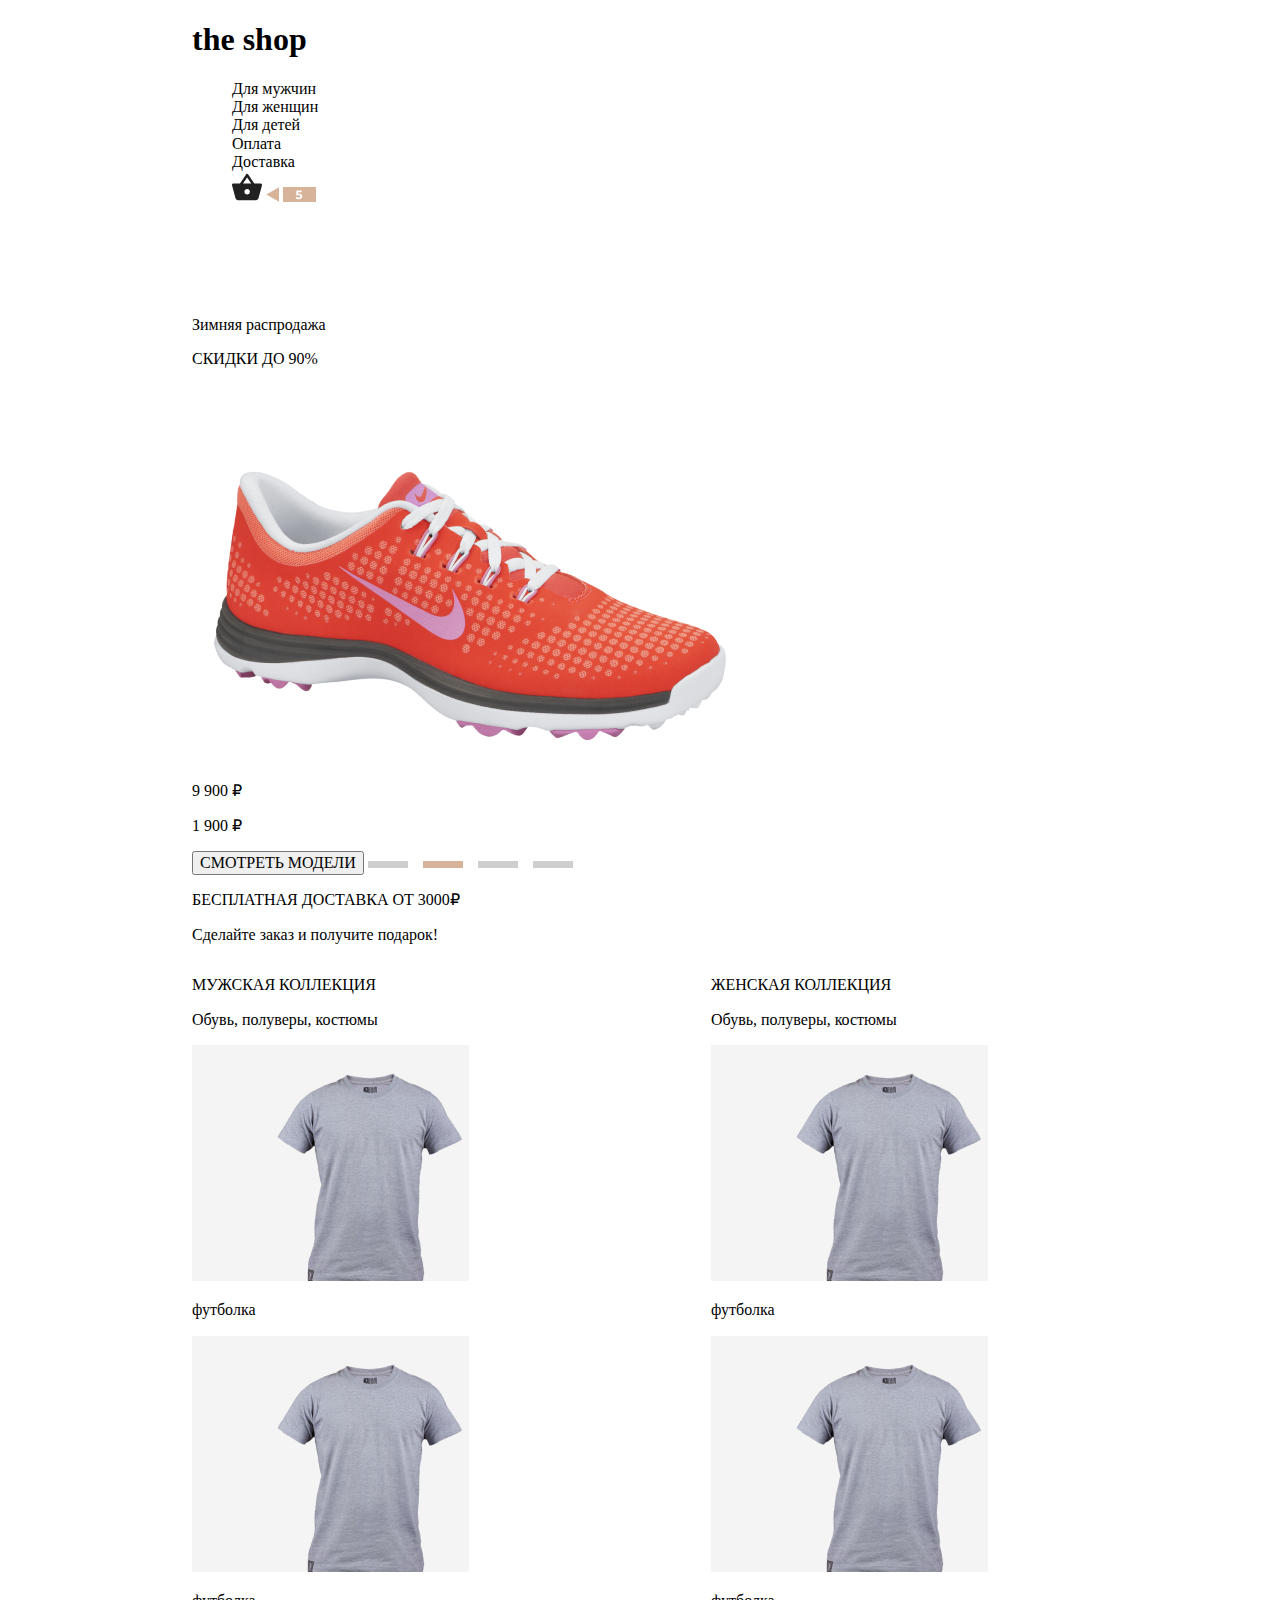
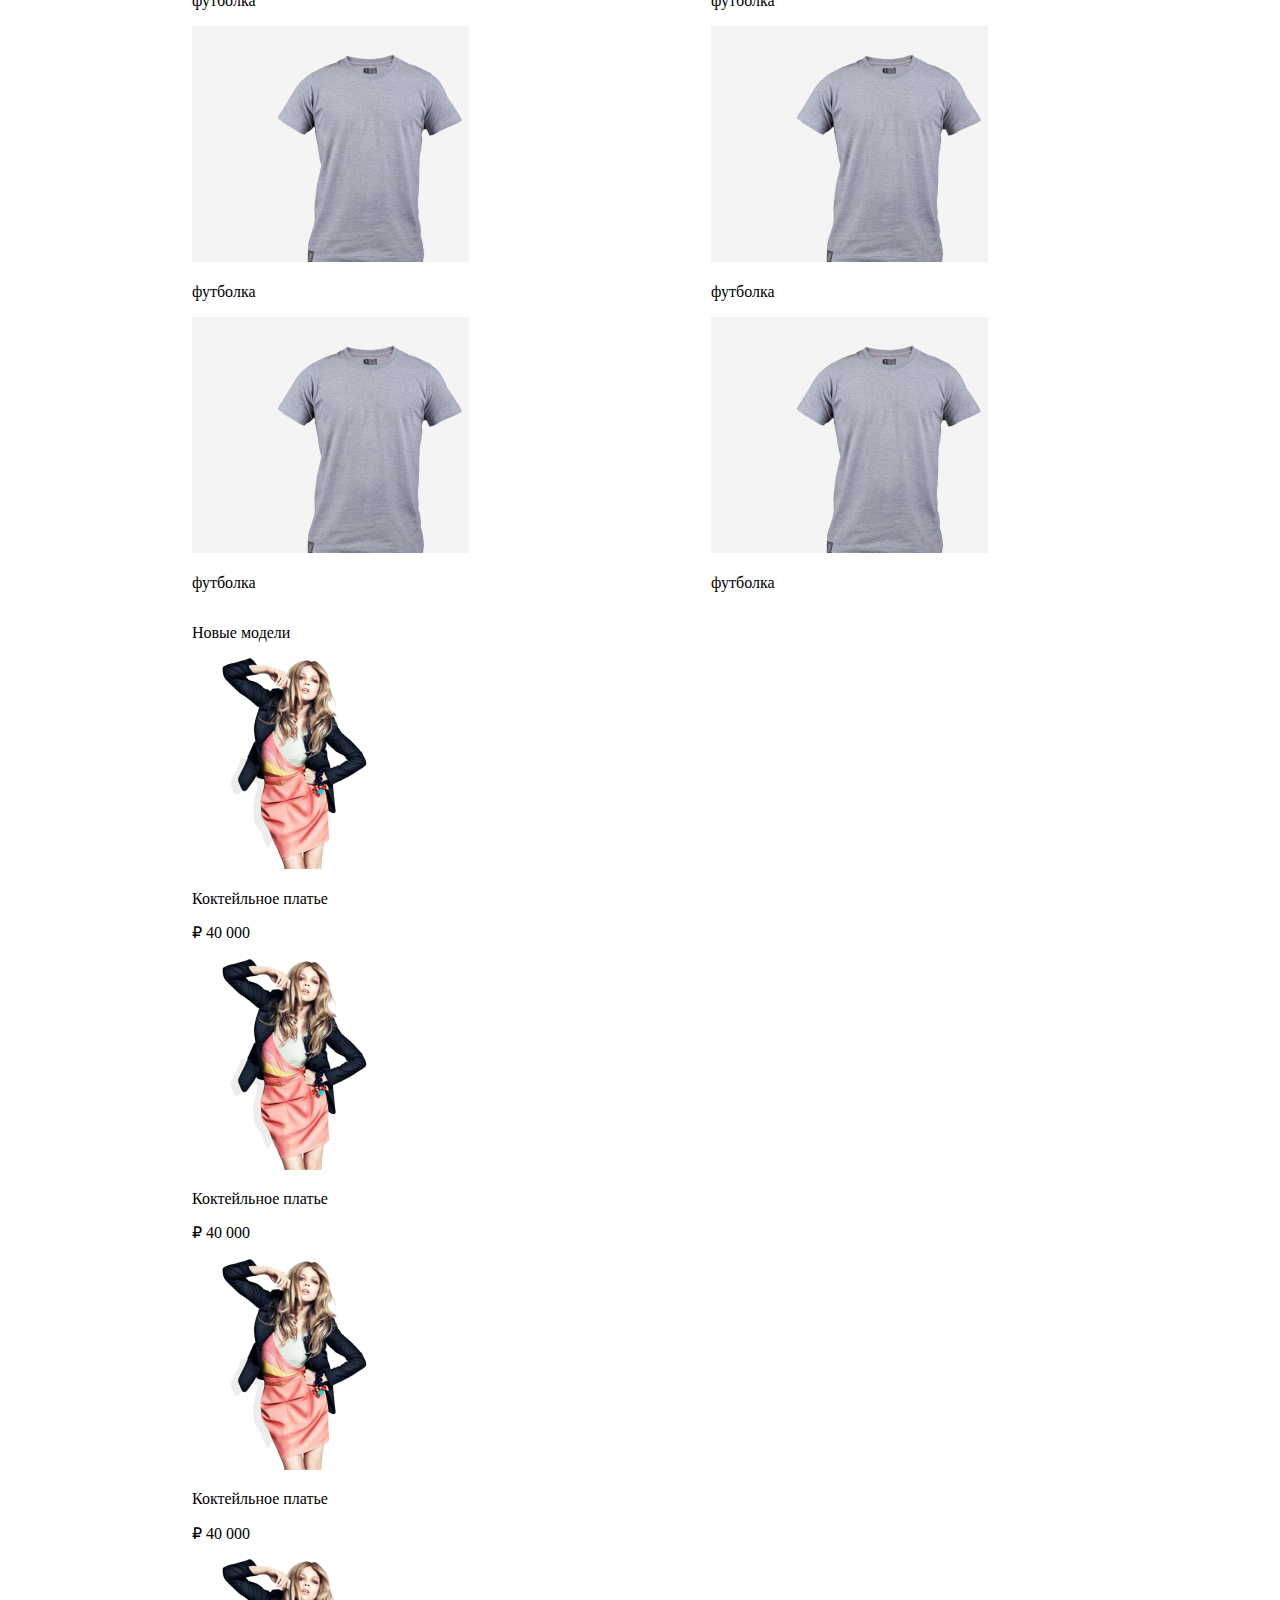
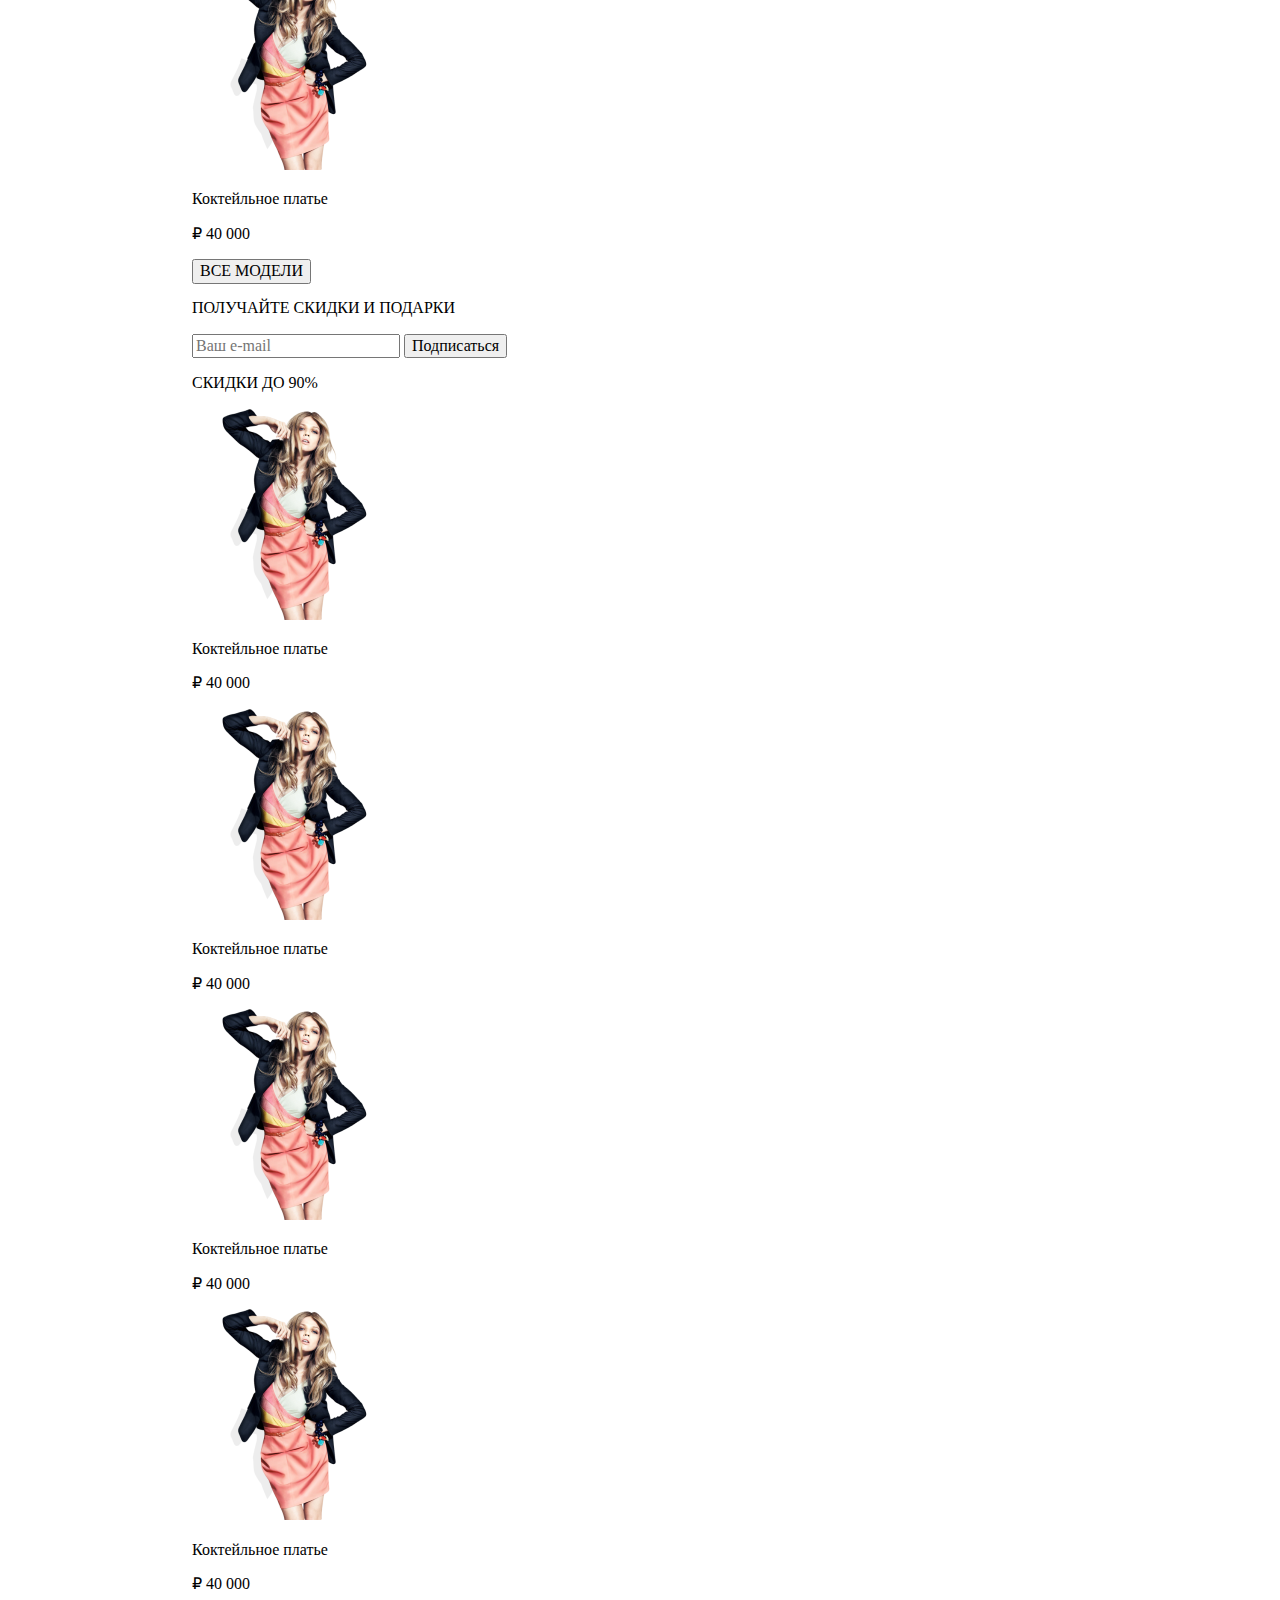
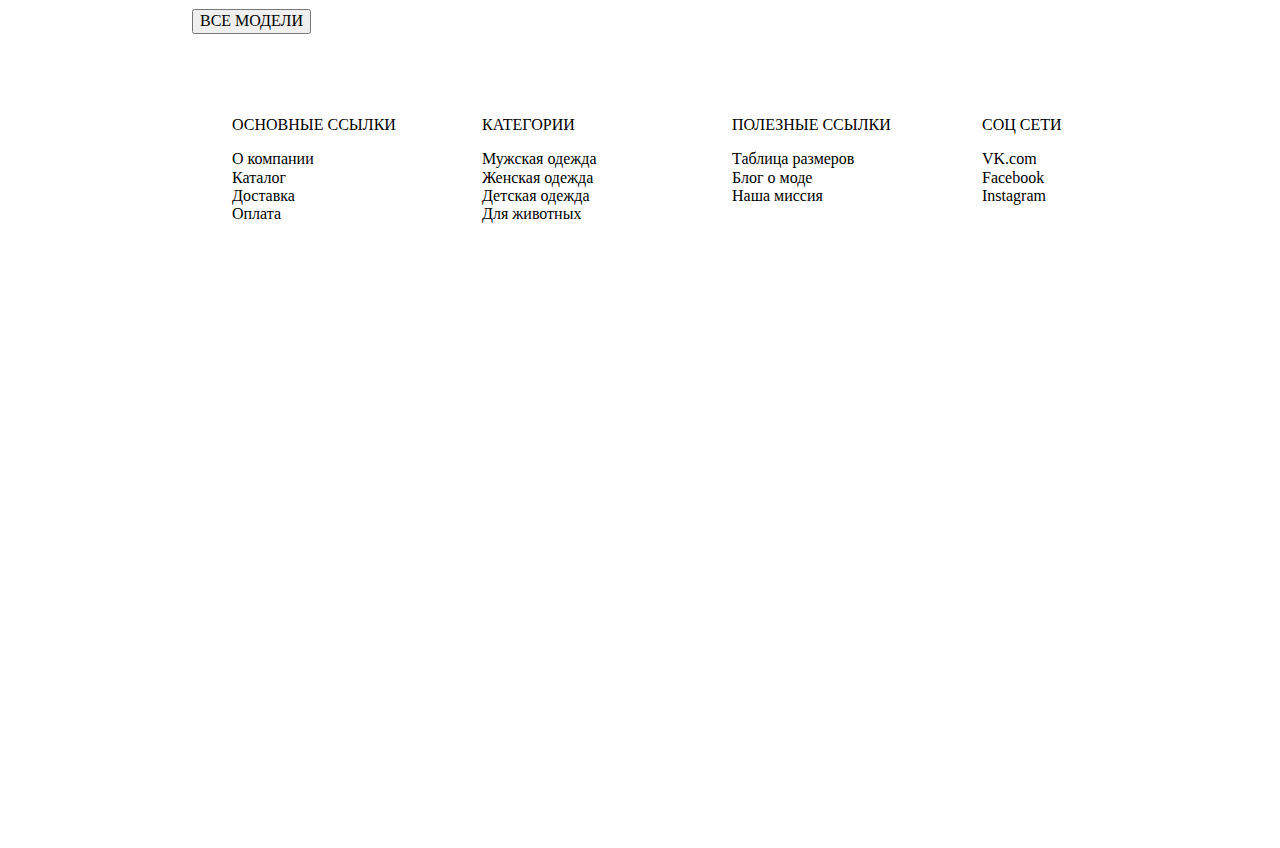
==== index.html @ 5e586734 "basis of the task" ====
<!DOCTYPE html>
<html lang="en">

<head>
    <meta charset="UTF-8">
    <meta name="viewport" content="width=device-width, initial-scale=1.0">
    <link rel="shortcut icon" href="./assets/icons/Frame.svg" type="image/svg">
    <title>Shop</title>
    <link rel="stylesheet" href="./assets/style/normalize.css"> <!-- Подключаем сначала normalize.css -->
    <link rel="stylesheet" href="./assets/style/style.css"> <!--Далее подключаем свои стили -->
</head>

<body class="grid">
    <header>
        <h1>the shop</h1>
        <nav>
            <ul>
                <li>Для мужчин</li>
                <li>Для женщин</li>
                <li>Для детей</li>
                <li>Оплата</li>
                <li>Доставка</li>
                <li>
                    <div class="basket">
                        <img src="./assets/icons/shopping-basket-button.svg" alt="basket">
                        <img src="./assets/icons/Rectangle_1.svg" alt="basket2">
                        <img src="./assets/icons/Rectangle_2.svg" alt="basket3">
                    </div>
                </li>
            </ul>
        </nav>
    </header>
    <main>
        <section class="sale">
            <p>Зимняя распродажа</p>
            <p>СКИДКИ ДО 90%</p>
            <img src="./assets/img/running_shoes.png" alt="running_shoes">
            <p>9 900 ₽</p>
            <p>1 900 ₽</p>
            <button>СМОТРЕТЬ МОДЕЛИ</button>
            <img class="slider" src="./assets/icons/first-screen__slider-controls.svg" alt="slider">
        </section>
        <div class="free_delivery">
            <p>БЕСПЛАТНАЯ ДОСТАВКА ОТ 3000₽</p>
            <p>Сделайте заказ и получите подарок!</p>
        </div>
        <section class="man">
            <p>МУЖСКАЯ КОЛЛЕКЦИЯ</p>
            <p>Обувь, полуверы, костюмы</p>
            <div class="item">
                <img src="./assets/img/t_shirt.png" alt="футболка">
                <p>футболка</p>
            </div>
            <div class="item">
                <img src="./assets/img/t_shirt.png" alt="футболка">
                <p>футболка</p>
            </div>
            <div class="item">
                <img src="./assets/img/t_shirt.png" alt="футболка">
                <p>футболка</p>
            </div>
            <div class="item">
                <img src="./assets/img/t_shirt.png" alt="футболка">
                <p>футболка</p>
            </div>
        </section>
        <section class="woman">
            <p>ЖЕНСКАЯ КОЛЛЕКЦИЯ</p>
            <p>Обувь, полуверы, костюмы</p>
            <div class="item">
                <img src="./assets/img/t_shirt.png" alt="футболка">
                <p>футболка</p>
            </div>
            <div class="item">
                <img src="./assets/img/t_shirt.png" alt="футболка">
                <p>футболка</p>
            </div>
            <div class="item">
                <img src="./assets/img/t_shirt.png" alt="футболка">
                <p>футболка</p>
            </div>
            <div class="item">
                <img src="./assets/img/t_shirt.png" alt="футболка">
                <p>футболка</p>
            </div>
        </section>
        <section class="new">
            <p>Новые модели</p>
            <div>
                <img src="./assets/img/dress.png" alt="коктейльное платье">
                <p>Коктейльное платье</p>
                <p>₽ 40 000</p>
            </div>
            <div>
                <img src="./assets/img/dress.png" alt="коктейльное платье">
                <p>Коктейльное платье</p>
                <p>₽ 40 000</p>
            </div>
            <div>
                <img src="./assets/img/dress.png" alt="коктейльное платье">
                <p>Коктейльное платье</p>
                <p>₽ 40 000</p>
            </div>
            <div>
                <img src="./assets/img/dress.png" alt="коктейльное платье">
                <p>Коктейльное платье</p>
                <p>₽ 40 000</p>
            </div>
            <button>ВСЕ МОДЕЛИ</button>
        </section>
        <div class="e-mail">
            <p>ПОЛУЧАЙТЕ СКИДКИ И ПОДАРКИ</p>
            <input type="email" placeholder="Ваш e-mail">
            <input type="button" value="Подписаться">
        </div>
        <section class="sale90">
            <p>СКИДКИ ДО 90%</p>
            <div>
                <img src="./assets/img/dress.png" alt="коктейльное платье">
                <p>Коктейльное платье</p>
                <p>₽ 40 000</p>
            </div>
            <div>
                <img src="./assets/img/dress.png" alt="коктейльное платье">
                <p>Коктейльное платье</p>
                <p>₽ 40 000</p>
            </div>
            <div>
                <img src="./assets/img/dress.png" alt="коктейльное платье">
                <p>Коктейльное платье</p>
                <p>₽ 40 000</p>
            </div>
            <div>
                <img src="./assets/img/dress.png" alt="коктейльное платье">
                <p>Коктейльное платье</p>
                <p>₽ 40 000</p>
            </div>
            <button>ВСЕ МОДЕЛИ</button>
        </section>
    </main>
    <footer>
        <ul>
            <p>ОСНОВНЫЕ ССЫЛКИ</p>
            <li>О компании</li>
            <li>Каталог</li>
            <li>Доставка</li>
            <li>Оплата</li>
        </ul>
        <ul>
            <p>КАТЕГОРИИ</p>
            <li>Мужская одежда</li>
            <li>Женская одежда</li>
            <li>Детская одежда</li>
            <li>Для животных</li>
        </ul>
        <ul>
            <p>ПОЛЕЗНЫЕ ССЫЛКИ</p>
            <li>Таблица размеров</li>
            <li>Блог о моде</li>
            <li>Наша миссия</li>
        </ul>
        <ul>
            <p>СОЦ СЕТИ</p>
            <li>VK.com</li>
            <li>Facebook</li>
            <li>Instagram</li>
        </ul>
    </footer>
</body>

</html>
---- assets/style/style.css ----
ul {
    list-style: none;
}

.grid {
    display: grid;
    grid-template: 300px repeat(7, 1fr) / auto;
    margin: 0 15%;
}

/* Ниже я обозначила основную сетку (header, main, footer) */

header {
    grid-row: 1/1;
    grid-column: 1/1;
}

main {
    grid-row: 2/8;
    grid-column: 1/1;
/* далее делаю сетку внутри элемента */
    display: grid;
    grid-template: repeat(10, minmax(50px, auto)) / repeat(2, minmax(200px, auto));
}

/* собираем матрешку */

.sale {
    grid-row: 1/2;
    grid-column: 1/-1;
}

.free_delivery {
    grid-row: 2/3;
    grid-column: 1/-1;
}

.man {
    grid-row: 3/5;
    grid-column: 1/2;
}

.woman {
    grid-row: 3/5;
    grid-column: 2/-1;
}

.new {
    grid-row: 5/7;
    grid-column: 1/-1;
}

.e-mail {
    grid-row: 7/8;
    grid-column: 1/2;
}

.sale90 {
    grid-row: 8/10;
    grid-column: 1/-1;
}

footer {
    grid-row: 8/8;
    grid-column: 1/1;
    /* далее делаю сетку внутри элемента */
    display: grid;
    grid-template: repeat(1, 100px) / repeat(4, 250px);
    justify-content: space-around;
}
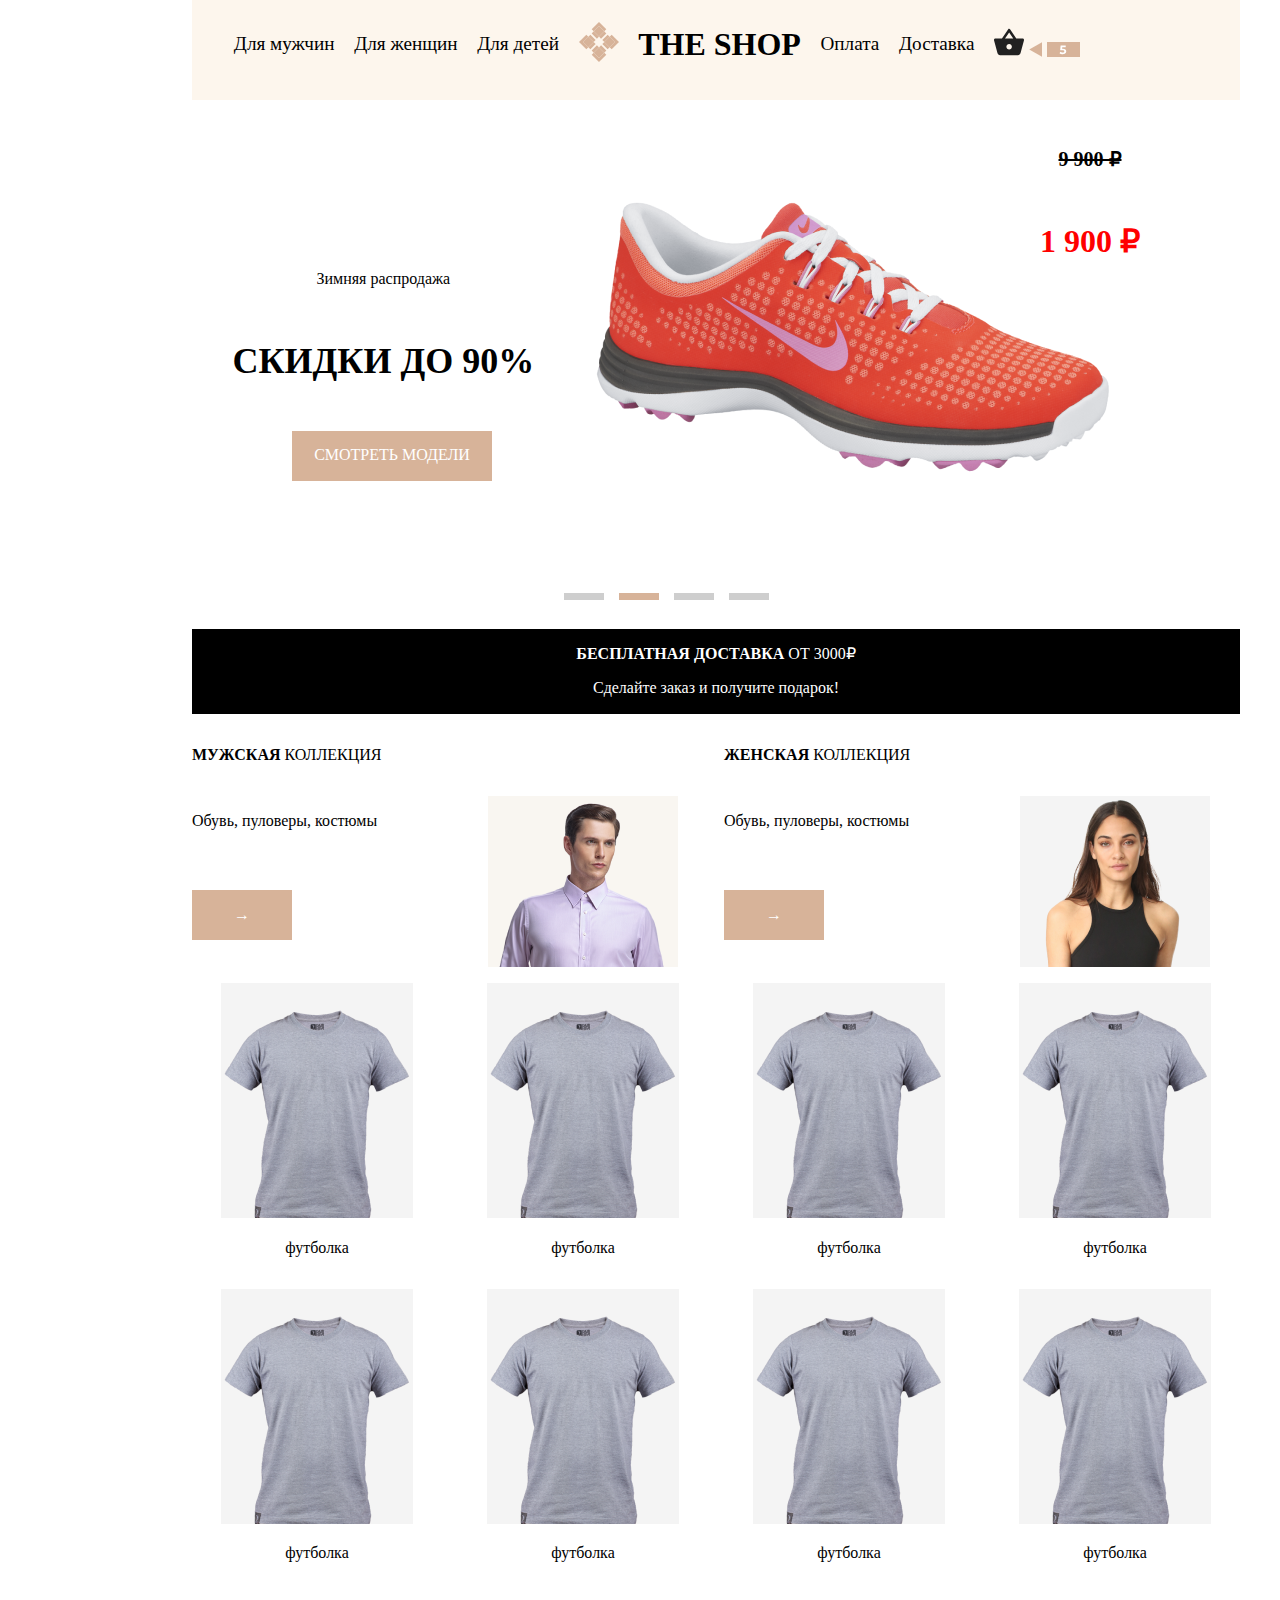
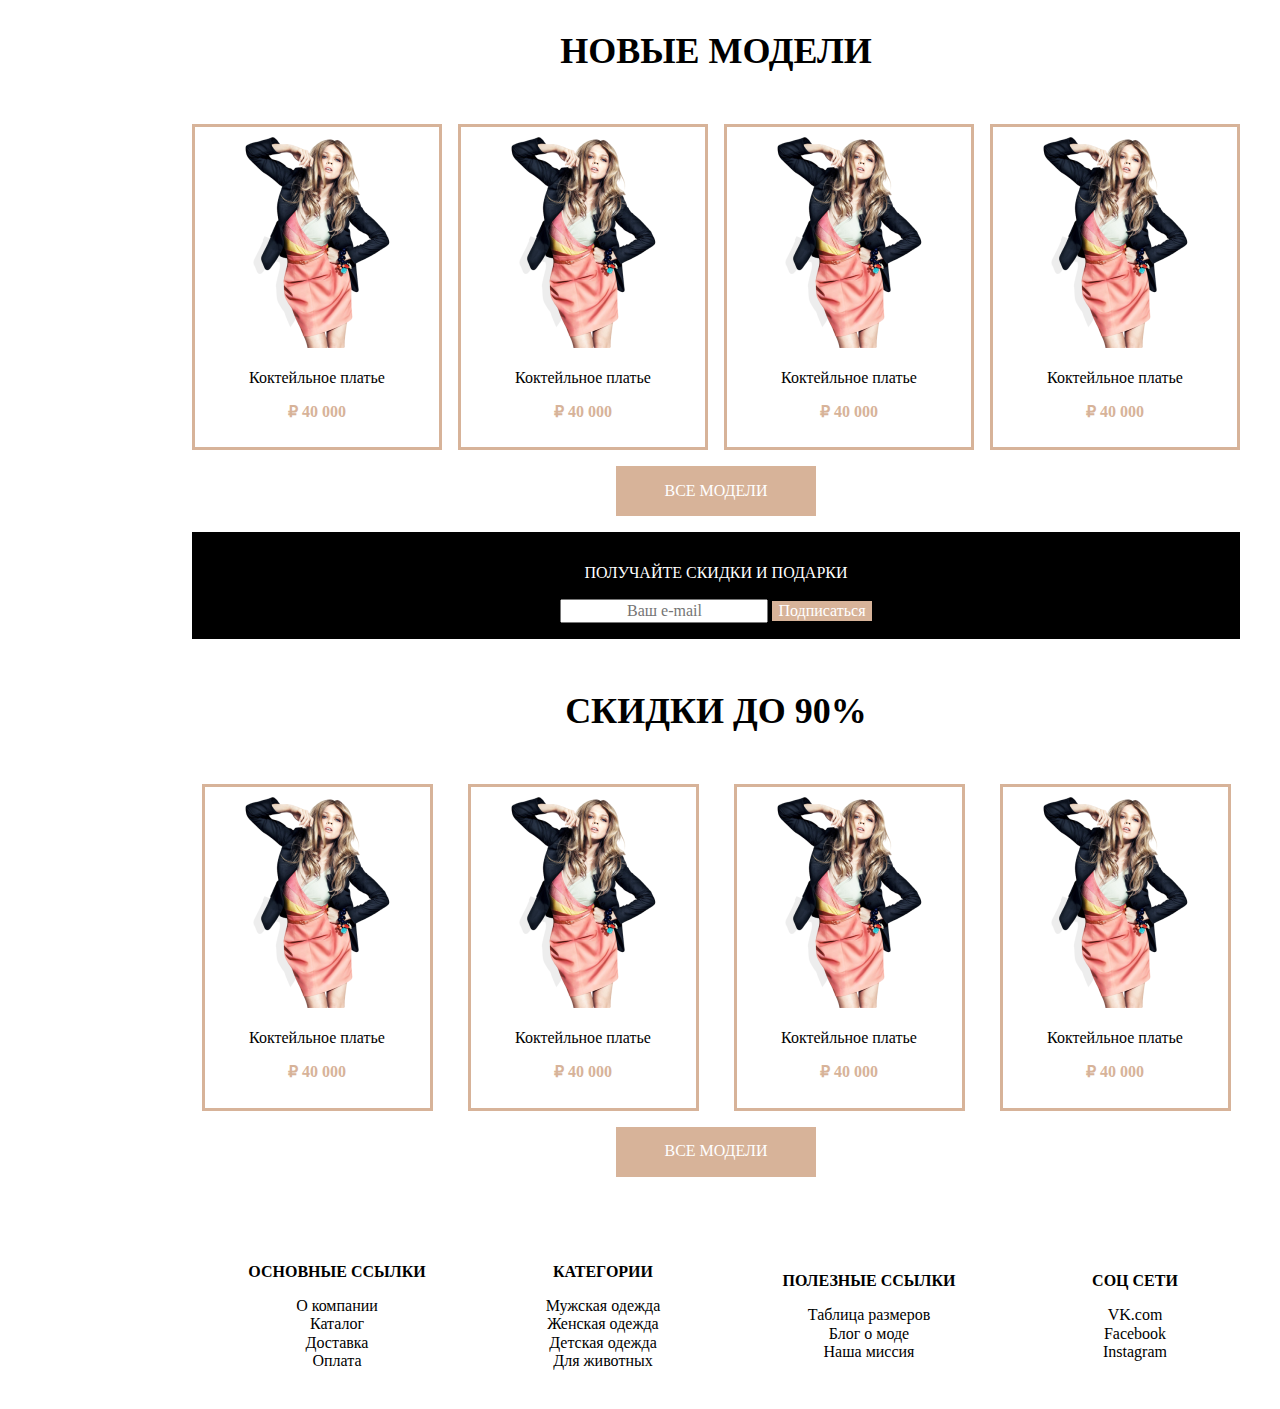
==== commit 1e4d5945: "The task has been completed" ====
--- a/index.html
+++ b/index.html
@@ -12,16 +12,17 @@
 
 <body class="grid">
     <header>
-        <h1>the shop</h1>
         <nav>
             <ul>
-                <li>Для мужчин</li>
-                <li>Для женщин</li>
-                <li>Для детей</li>
-                <li>Оплата</li>
-                <li>Доставка</li>
+                <li class="header">Для мужчин</li>
+                <li class="header">Для женщин</li>
+                <li class="header">Для детей</li>
+                <li class="header logo"></li>
+                <li class="header name">the shop</li>
+                <li class="header">Оплата</li>
+                <li class="header">Доставка</li>
                 <li>
-                    <div class="basket">
+                    <div class="basket header">
                         <img src="./assets/icons/shopping-basket-button.svg" alt="basket">
                         <img src="./assets/icons/Rectangle_1.svg" alt="basket2">
                         <img src="./assets/icons/Rectangle_2.svg" alt="basket3">
@@ -32,79 +33,99 @@
     </header>
     <main>
         <section class="sale">
-            <p>Зимняя распродажа</p>
-            <p>СКИДКИ ДО 90%</p>
-            <img src="./assets/img/running_shoes.png" alt="running_shoes">
-            <p>9 900 ₽</p>
-            <p>1 900 ₽</p>
-            <button>СМОТРЕТЬ МОДЕЛИ</button>
+            <p class="winter_sale">Зимняя распродажа</p>
+            <p class="bold word_sale90_first">СКИДКИ ДО 90%</p>
+            <img class="running_shoes " src="./assets/img/running_shoes.png" alt="running_shoes">
+            <p class="old_price line_through bold">9 900 ₽</p>
+            <p class="new_price bold">1 900 ₽</p>
+            <button class="button_look_models">СМОТРЕТЬ МОДЕЛИ</button>
             <img class="slider" src="./assets/icons/first-screen__slider-controls.svg" alt="slider">
         </section>
         <div class="free_delivery">
-            <p>БЕСПЛАТНАЯ ДОСТАВКА ОТ 3000₽</p>
+            <p><span class="bold">БЕСПЛАТНАЯ ДОСТАВКА</span> ОТ 3000₽</p>
             <p>Сделайте заказ и получите подарок!</p>
         </div>
         <section class="man">
-            <p>МУЖСКАЯ КОЛЛЕКЦИЯ</p>
-            <p>Обувь, полуверы, костюмы</p>
+            <p><span class="bold">МУЖСКАЯ</span> КОЛЛЕКЦИЯ</p>
+            <p>Обувь, пуловеры, костюмы</p>
+            <button class="button_right">&#8594;</button>
+            <img class="img_man" src="./assets/img/man.png" alt="man">
             <div class="item">
-                <img src="./assets/img/t_shirt.png" alt="футболка">
-                <p>футболка</p>
+                <img class="image" src="./assets/img/t_shirt.png" alt="футболка">
+                <div class="image-overlay">
+                    <p>футболка</p>
+                </div>
             </div>
             <div class="item">
-                <img src="./assets/img/t_shirt.png" alt="футболка">
-                <p>футболка</p>
+                <img class="image" src="./assets/img/t_shirt.png" alt="футболка">
+                <div class="image-overlay">
+                    <p>футболка</p>
+                </div>
             </div>
             <div class="item">
-                <img src="./assets/img/t_shirt.png" alt="футболка">
-                <p>футболка</p>
+                <img class="image" src="./assets/img/t_shirt.png" alt="футболка">
+                <div class="image-overlay">
+                    <p>футболка</p>
+                </div>
             </div>
             <div class="item">
-                <img src="./assets/img/t_shirt.png" alt="футболка">
-                <p>футболка</p>
+                <img class="image" src="./assets/img/t_shirt.png" alt="футболка">
+                <div class="image-overlay">
+                    <p>футболка</p>
+                </div>
             </div>
         </section>
         <section class="woman">
-            <p>ЖЕНСКАЯ КОЛЛЕКЦИЯ</p>
-            <p>Обувь, полуверы, костюмы</p>
+            <p><span class="bold">ЖЕНСКАЯ</span> КОЛЛЕКЦИЯ</p>
+            <p>Обувь, пуловеры, костюмы</p>
+            <button class="button_right">&#8594;</button>
+            <img class="img_woman" src="./assets/img/woman.png" alt="woman">
             <div class="item">
-                <img src="./assets/img/t_shirt.png" alt="футболка">
-                <p>футболка</p>
+                <img class="image" src="./assets/img/t_shirt.png" alt="футболка">
+                <div class="image-overlay">
+                    <p>футболка</p>
+                </div>
             </div>
             <div class="item">
-                <img src="./assets/img/t_shirt.png" alt="футболка">
-                <p>футболка</p>
+                <img class="image" src="./assets/img/t_shirt.png" alt="футболка">
+                <div class="image-overlay">
+                    <p>футболка</p>
+                </div>
             </div>
             <div class="item">
-                <img src="./assets/img/t_shirt.png" alt="футболка">
-                <p>футболка</p>
+                <img class="image" src="./assets/img/t_shirt.png" alt="футболка">
+                <div class="image-overlay">
+                    <p>футболка</p>
+                </div>
             </div>
             <div class="item">
-                <img src="./assets/img/t_shirt.png" alt="футболка">
-                <p>футболка</p>
+                <img class="image" src="./assets/img/t_shirt.png" alt="футболка">
+                <div class="image-overlay">
+                    <p>футболка</p>
+                </div>
             </div>
         </section>
         <section class="new">
-            <p>Новые модели</p>
-            <div>
+            <p class="bold new_collection_text">Новые модели</p>
+            <div class="new_collection border">
                 <img src="./assets/img/dress.png" alt="коктейльное платье">
                 <p>Коктейльное платье</p>
-                <p>₽ 40 000</p>
+                <p class="color bold">₽ 40 000</p>
             </div>
-            <div>
+            <div class="new_collection border">
                 <img src="./assets/img/dress.png" alt="коктейльное платье">
                 <p>Коктейльное платье</p>
-                <p>₽ 40 000</p>
+                <p class="color bold">₽ 40 000</p>
             </div>
-            <div>
+            <div class="new_collection border">
                 <img src="./assets/img/dress.png" alt="коктейльное платье">
                 <p>Коктейльное платье</p>
-                <p>₽ 40 000</p>
+                <p class="color bold">₽ 40 000</p>
             </div>
-            <div>
+            <div class="new_collection border">
                 <img src="./assets/img/dress.png" alt="коктейльное платье">
                 <p>Коктейльное платье</p>
-                <p>₽ 40 000</p>
+                <p class="color bold">₽ 40 000</p>
             </div>
             <button>ВСЕ МОДЕЛИ</button>
         </section>
@@ -114,56 +135,56 @@
             <input type="button" value="Подписаться">
         </div>
         <section class="sale90">
-            <p>СКИДКИ ДО 90%</p>
-            <div>
+            <p class="bold word_sale90">СКИДКИ ДО 90%</p>
+            <div class="sale_collection border">
                 <img src="./assets/img/dress.png" alt="коктейльное платье">
                 <p>Коктейльное платье</p>
-                <p>₽ 40 000</p>
+                <p class="color bold">₽ 40 000</p>
             </div>
-            <div>
+            <div class="sale_collection border">
                 <img src="./assets/img/dress.png" alt="коктейльное платье">
                 <p>Коктейльное платье</p>
-                <p>₽ 40 000</p>
+                <p class="color bold">₽ 40 000</p>
             </div>
-            <div>
+            <div class="sale_collection border">
                 <img src="./assets/img/dress.png" alt="коктейльное платье">
                 <p>Коктейльное платье</p>
-                <p>₽ 40 000</p>
+                <p class="color bold">₽ 40 000</p>
             </div>
-            <div>
+            <div class="sale_collection border">
                 <img src="./assets/img/dress.png" alt="коктейльное платье">
                 <p>Коктейльное платье</p>
-                <p>₽ 40 000</p>
+                <p class="color bold">₽ 40 000</p>
             </div>
             <button>ВСЕ МОДЕЛИ</button>
         </section>
     </main>
     <footer>
         <ul>
-            <p>ОСНОВНЫЕ ССЫЛКИ</p>
-            <li>О компании</li>
-            <li>Каталог</li>
-            <li>Доставка</li>
-            <li>Оплата</li>
+            <p class="bold">ОСНОВНЫЕ ССЫЛКИ</p>
+            <li><a href="#">О компании</a></li>
+            <li><a href="#">Каталог</a></li>
+            <li><a href="#">Доставка</a></li>
+            <li><a href="#">Оплата</a></li>
         </ul>
         <ul>
-            <p>КАТЕГОРИИ</p>
-            <li>Мужская одежда</li>
-            <li>Женская одежда</li>
-            <li>Детская одежда</li>
-            <li>Для животных</li>
+            <p class="bold">КАТЕГОРИИ</p>
+            <li><a href="#">Мужская одежда</a></li>
+            <li><a href="#">Женская одежда</a></li>
+            <li><a href="#">Детская одежда</a></li>
+            <li><a href="#">Для животных</a></li>
         </ul>
         <ul>
-            <p>ПОЛЕЗНЫЕ ССЫЛКИ</p>
-            <li>Таблица размеров</li>
-            <li>Блог о моде</li>
-            <li>Наша миссия</li>
+            <p class="bold">ПОЛЕЗНЫЕ ССЫЛКИ</p>
+            <li><a href="#">Таблица размеров</a></li>
+            <li><a href="#">Блог о моде</a></li>
+            <li><a href="#">Наша миссия</a></li>
         </ul>
         <ul>
-            <p>СОЦ СЕТИ</p>
-            <li>VK.com</li>
-            <li>Facebook</li>
-            <li>Instagram</li>
+            <p class="bold">СОЦ СЕТИ</p>
+            <li><a href="#">VK.com</a></li>
+            <li><a href="#">Facebook</a></li>
+            <li><a href="#">Instagram</a></li>
         </ul>
     </footer>
 </body>
--- a/assets/style/style.css
+++ b/assets/style/style.css
@@ -1,11 +1,23 @@
+* {
+text-align: center;
+}
+
 ul {
     list-style: none;
 }
+.bold {
+    font-weight: bold;
+}
+
+.line_through {
+    text-decoration: line-through;
+}
 
 .grid {
     display: grid;
-    grid-template: 300px repeat(7, 1fr) / auto;
+    grid-template: minmax(100px, auto) repeat(6, 1fr) minmax(150px, auto) / auto;
     margin: 0 15%;
+    gap: 1rem;
 }
 
 /* Ниже я обозначила основную сетку (header, main, footer) */
@@ -13,7 +25,30 @@
 header {
     grid-row: 1/1;
     grid-column: 1/1;
-}
+    background-color: rgba(250, 235, 215, 0.446);
+}
+
+header nav ul {
+    display: grid;
+    grid-template: repeat(1, minmax(50px, auto)) / repeat(12, minmax(20px, auto));
+    gap: 1rem;
+    font-size: larger;
+    font-weight: 400;
+    align-items: center;
+}
+
+.name {
+    margin: 0;
+    padding: 0;
+    text-transform: uppercase;
+    font-size: 32px;
+    font-weight: 700;
+}
+
+.logo::after {
+    content:url(../icons/Frame.svg);
+    }
+
 
 main {
     grid-row: 2/8;
@@ -21,6 +56,7 @@
 /* далее делаю сетку внутри элемента */
     display: grid;
     grid-template: repeat(10, minmax(50px, auto)) / repeat(2, minmax(200px, auto));
+    gap: 1rem;
 }
 
 /* собираем матрешку */
@@ -28,36 +64,219 @@
 .sale {
     grid-row: 1/2;
     grid-column: 1/-1;
+    /* далее делаю сетку внутри элемента */
+    display: grid;
+    grid-template: repeat(10, minmax(20px, auto)) / repeat(8, minmax(100px, auto));
+}
+
+.winter_sale {
+    grid-row: 2/2;
+    grid-column: 2/2;
+    align-self: flex-end;  
+}
+
+.word_sale90_first {
+    grid-row: 3/3;
+    grid-column: 1/4;
+    font-size: 36px;
+}
+
+.running_shoes {
+    grid-row: 1/5;
+    grid-column: 4/6;
+}
+
+.old_price {
+    grid-row: 1/1;
+    grid-column: 7/7;    
+    align-self: flex-end;
+    font-size: 20px;
+}
+
+.new_price {
+    grid-row: 2/2;
+    grid-column: 7/7;
+    font-size: 32px;
+    color: red;
+}
+
+.button_look_models {
+    grid-column: 2/2;
+    grid-row: 4/4;    
+    width: 200px;
+    height: 50px;
+}
+
+button, input[type=button] {
+    background-color: #D7B399;
+    color: white;
+    border: none;
+}
+
+.slider {
+grid-row: 10/10;
+grid-column: 1/8;
+justify-self: center;
 }
 
 .free_delivery {
     grid-row: 2/3;
     grid-column: 1/-1;
+    background-color: black;
+    color: white;
 }
 
 .man {
     grid-row: 3/5;
     grid-column: 1/2;
-}
+    /* далее делаю сетку внутри элемента */
+    display: grid;
+    grid-template: repeat(3, minmax(20px, auto)) repeat(2, minmax(50px, auto)) / repeat(2, minmax(50px, auto));
+    gap: 1rem;
+}
+
+.man > p:nth-child(1) {
+    grid-row: 1/1;
+    grid-column: 1/1;
+    text-align: left;
+}
+.man > p:nth-child(2) {
+    grid-row: 2/2;
+    grid-column: 1/1;
+    text-align: left;
+}
+
+.man button {
+    grid-column: 1/1;
+    width: 100px;
+    height: 50px;
+
+}
+.img_man {
+    grid-row: 2/4;
+    grid-column: 2/-1;
+    justify-self: center;
+}
+
+.image-overlay {
+    width: 100%;
+    height: 100%;
+    opacity: 1;
+    transition: opacity 0.3s linear;
+}
+
+.image:hover {
+    transform: scale(1.1);
+}
+
+.image:hover .image-overlay {
+    opacity: 1;
+}
+
 
 .woman {
     grid-row: 3/5;
     grid-column: 2/-1;
+    /* далее делаю сетку внутри элемента */
+    display: grid;
+    grid-template: repeat(3, minmax(20px, auto)) repeat(2, minmax(50px, auto)) / repeat(2, minmax(50px, auto));
+    gap: 1rem;
+}
+
+.woman > p:nth-child(1) {
+    grid-row: 1/1;
+    grid-column: 1/1;
+    text-align: left;
+}
+.woman > p:nth-child(2) {
+    grid-row: 2/2;
+    grid-column: 1/1;
+    text-align: left;
+}
+
+.woman button {
+    grid-column: 1/1;
+    width: 100px;
+    height: 50px;
+
+}
+.img_woman {
+    grid-row: 2/4;
+    grid-column: 2/-1;
+    justify-self: center;
 }
 
 .new {
     grid-row: 5/7;
     grid-column: 1/-1;
+    display: grid;
+    grid-template: minmax(20px, auto) minmax(50px, auto) minmax(30px, auto) / repeat(4, minmax(50px, auto));
+    gap: 1rem;
+}
+
+.border {
+    border: 3px solid #D7B399;
+}
+
+.new_collection_text {
+    grid-row: 1/1;
+    grid-column: 1/-1;
+    justify-self: center;
+    font-size: 36px;
+    text-transform: uppercase;
+}
+
+.new_collection {
+    grid-row: 2/2;
+    padding: 10px;
+}
+
+.color {
+    color: #D7B399;
+}
+
+.new button:last-child {
+    grid-row: 3/3;
+    grid-column: 1/-1;
+    width: 200px;
+    height: 50px;
+    justify-self: center;
 }
 
 .e-mail {
     grid-row: 7/8;
-    grid-column: 1/2;
+    grid-column: 1/-1;
+    padding: 1rem;
+    background-color: black;
+    color: white;
 }
 
 .sale90 {
     grid-row: 8/10;
     grid-column: 1/-1;
+    display: grid;
+    grid-template: minmax(20px, auto) minmax(50px, auto) minmax(30px, auto) / repeat(4, minmax(50px, auto));
+    gap: 1rem;
+    justify-content: space-around;
+}
+
+.word_sale90 {
+    grid-row: 1/1;
+    grid-column: 1/-1;
+    font-size: 36px;
+}
+
+.sale_collection{
+    grid-row: 2/2;
+    padding: 10px;
+}
+
+.sale90 button:last-child {
+    grid-row: 3/3;
+    grid-column: 1/-1;
+    width: 200px;
+    height: 50px;
+    justify-self: center;
 }
 
 footer {
@@ -66,6 +285,17 @@
     /* далее делаю сетку внутри элемента */
     display: grid;
     grid-template: repeat(1, 100px) / repeat(4, 250px);
+    gap: 1rem;
     justify-content: space-around;
-}
-
+    align-items: center;
+}
+
+footer a {
+text-decoration: none;
+color: black;
+}
+
+footer a:hover {
+    color: rgb(89, 0, 255);
+    font-weight: 700;
+    }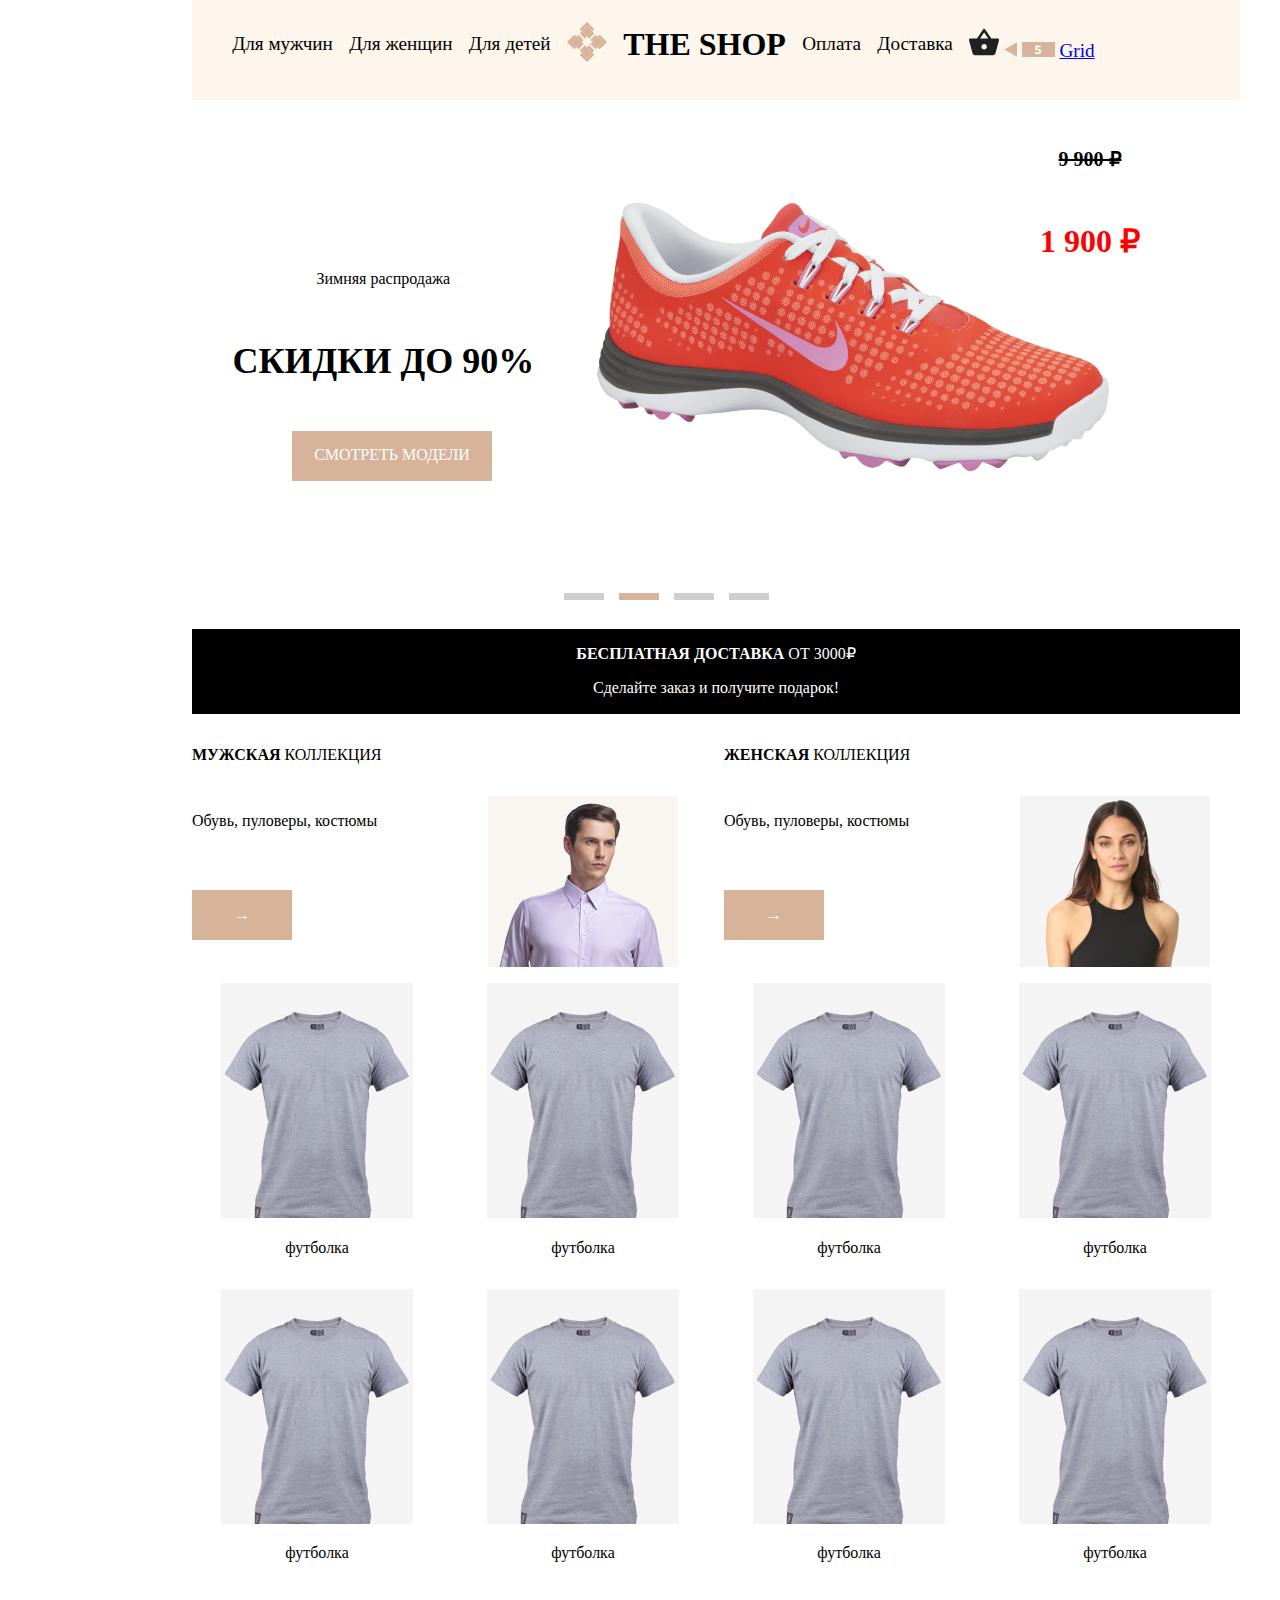
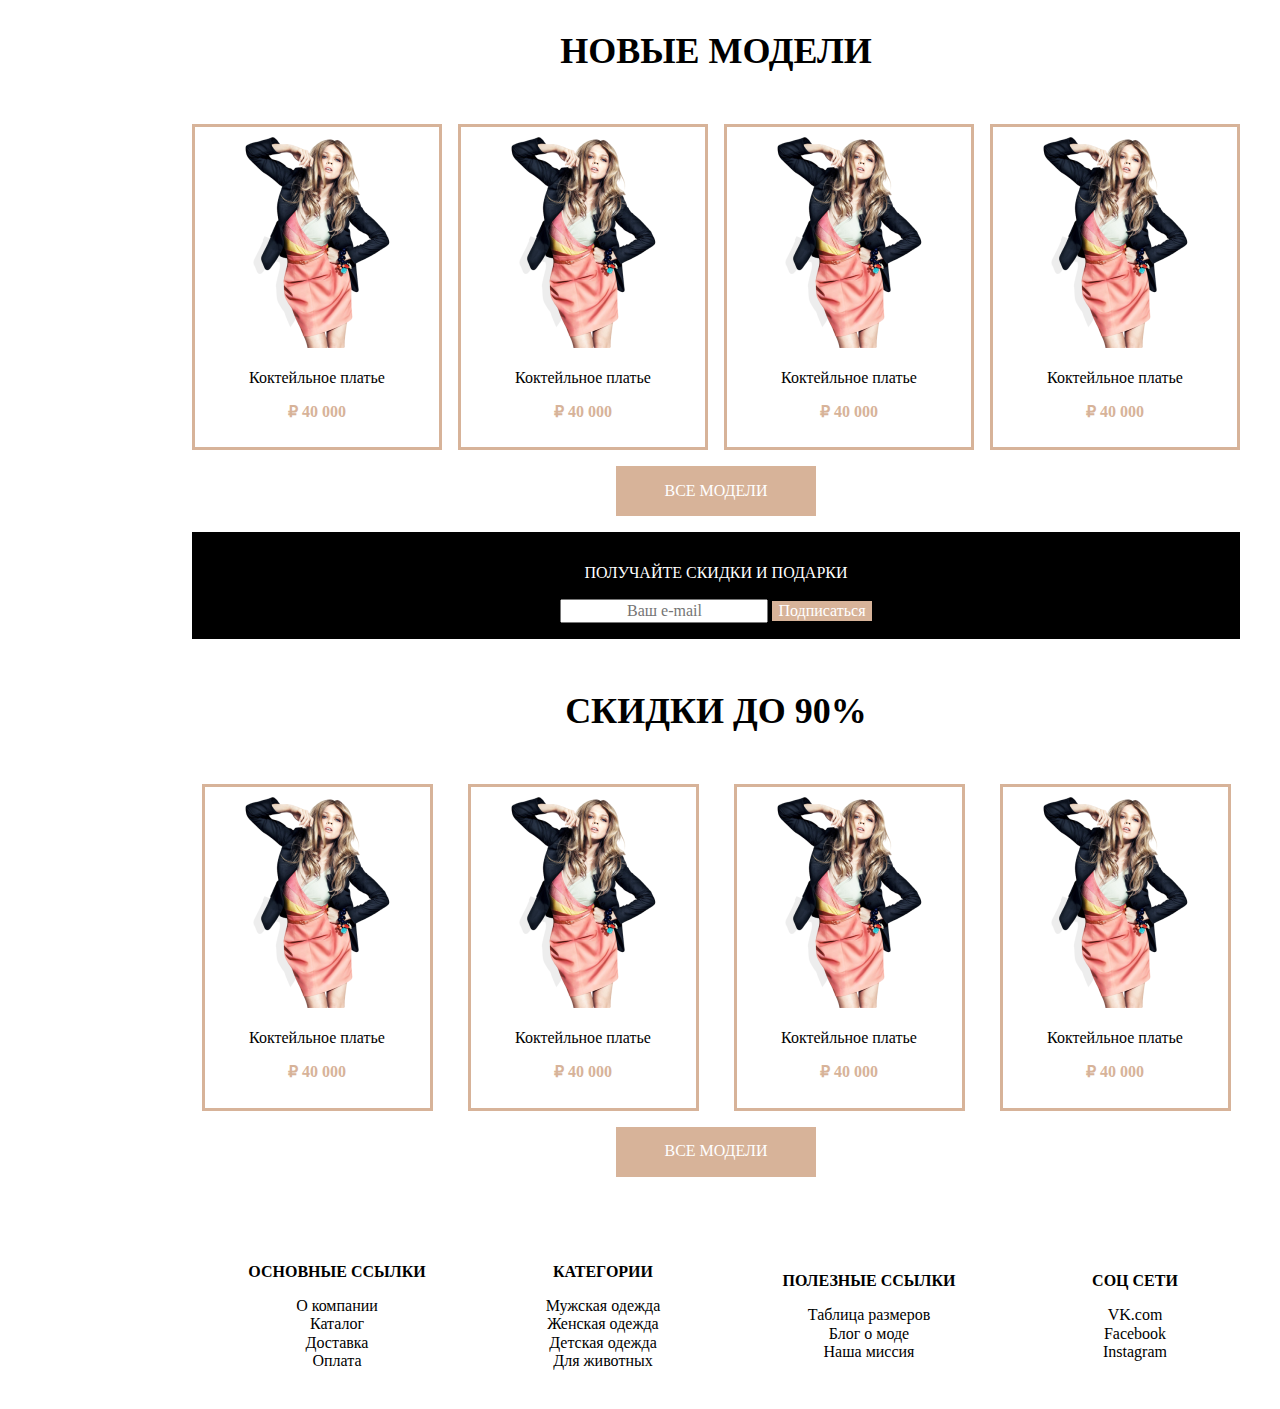
==== commit 46b4c593: "readme" ====
--- a/index.html
+++ b/index.html
@@ -26,6 +26,7 @@
                         <img src="./assets/icons/shopping-basket-button.svg" alt="basket">
                         <img src="./assets/icons/Rectangle_1.svg" alt="basket2">
                         <img src="./assets/icons/Rectangle_2.svg" alt="basket3">
+                        <a href="./grid.html"> Grid</a>
                     </div>
                 </li>
             </ul>
